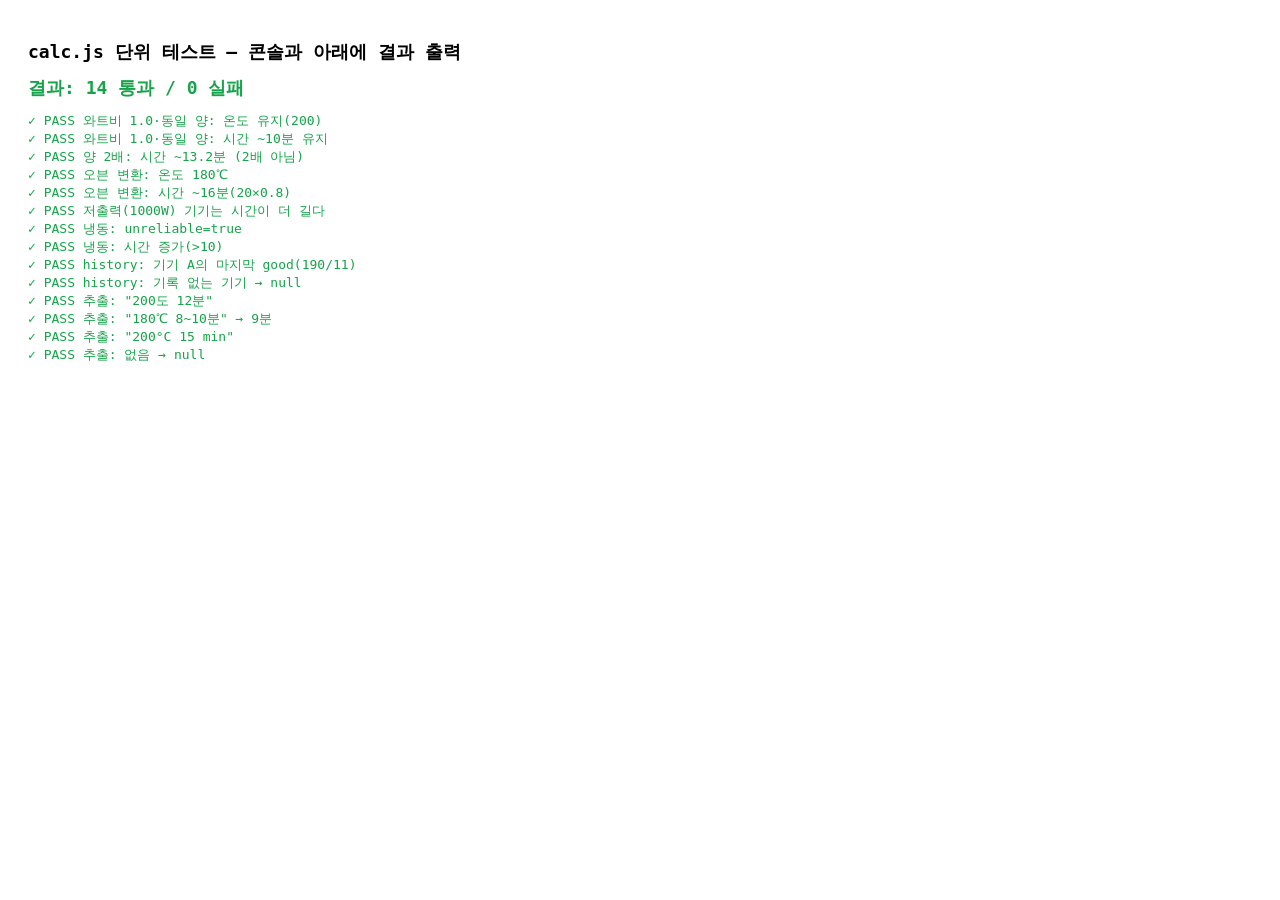
==== tests.html @ 8521ff7c "에어프라이기 레시피 보관함 PWA 초기 구현 - 기기별 레시피 보관 + 안전(중심온도)·타이머·성공기록 학습 중심 - calc.js 보정 순수함수(시작점 추정, 구간 제시) + 단" ====
<!DOCTYPE html>
<html lang="ko">
<head>
  <meta charset="UTF-8">
  <title>calc.js 테스트</title>
  <style>
    body { font-family: monospace; padding: 20px; }
    .pass { color: #16a34a; } .fail { color: #dc2626; font-weight: bold; }
    h1 { font-size: 18px; }
  </style>
</head>
<body>
  <h1>calc.js 단위 테스트 — 콘솔과 아래에 결과 출력</h1>
  <div id="out"></div>

  <script type="module">
    import { adjust, suggestFromHistory, extractFromText, FACTORS } from './calc.js';

    const out = document.getElementById('out');
    let pass = 0, fail = 0;
    function ok(name, cond) {
      const line = document.createElement('div');
      line.className = cond ? 'pass' : 'fail';
      line.textContent = (cond ? '✓ PASS  ' : '✗ FAIL  ') + name;
      out.appendChild(line);
      console.assert(cond, name);
      cond ? pass++ : fail++;
    }
    function near(a, b, tol = 0.6) { return Math.abs(a - b) <= tol; }

    // 1) 와트비 1.0 + 같은 양 + 실온 → 변화 없음
    {
      const r = adjust(
        { baseTemp: 200, baseTime: 10, baseAmount: 300, baseWattage: 1500, source: 'package', startState: 'room' },
        { wattage: 1500 }, 300);
      const mid = (r.timeMin + r.timeMax) / 2;
      ok('와트비 1.0·동일 양: 온도 유지(200)', r.temp === 200);
      ok('와트비 1.0·동일 양: 시간 ~10분 유지', near(mid, 10));
    }

    // 2) 양 2배 → 시간 × 2^0.4 (≈1.32배 → 약 13분)
    {
      const r = adjust(
        { baseTemp: 200, baseTime: 10, baseAmount: 300, baseWattage: 1500, source: 'package', startState: 'room' },
        { wattage: 1500 }, 600);
      const mid = (r.timeMin + r.timeMax) / 2;
      const expected = 10 * Math.pow(2, FACTORS.amountExp);
      ok(`양 2배: 시간 ~${expected.toFixed(1)}분 (2배 아님)`, near(mid, expected, 0.8));
    }

    // 3) 오븐 출처 변환: 온도 -20, 시간 ×0.8
    {
      const r = adjust(
        { baseTemp: 200, baseTime: 20, baseAmount: 300, baseWattage: 1500, source: 'oven', startState: 'room' },
        { wattage: 1500 }, 300);
      const mid = (r.timeMin + r.timeMax) / 2;
      ok('오븐 변환: 온도 180℃', r.temp === 180);
      ok('오븐 변환: 시간 ~16분(20×0.8)', near(mid, 16, 0.8));
    }

    // 4) 저출력 기기 → 시간 증가 (1500W 기준 → 1000W)
    {
      const hi = adjust({ baseTemp: 200, baseTime: 10, baseAmount: 300, baseWattage: 1500, source: 'package', startState: 'room' }, { wattage: 1500 }, 300);
      const lo = adjust({ baseTemp: 200, baseTime: 10, baseAmount: 300, baseWattage: 1500, source: 'package', startState: 'room' }, { wattage: 1000 }, 300);
      ok('저출력(1000W) 기기는 시간이 더 길다', (lo.timeMin + lo.timeMax) > (hi.timeMin + hi.timeMax));
    }

    // 5) 냉동 → 안전마진 + unreliable 플래그
    {
      const r = adjust({ baseTemp: 200, baseTime: 10, baseAmount: 300, baseWattage: 1500, source: 'package', startState: 'frozen' }, { wattage: 1500 }, 300);
      ok('냉동: unreliable=true', r.unreliable === true);
      ok('냉동: 시간 증가(>10)', (r.timeMin + r.timeMax) / 2 > 10);
    }

    // 6) suggestFromHistory: 마지막 good 기록 반환
    {
      const recipe = { successLog: [
        { result: 'burnt', deviceId: 'A', actualTemp: 200, actualTime: 12 },
        { result: 'good', deviceId: 'A', actualTemp: 190, actualTime: 11 },
        { result: 'good', deviceId: 'B', actualTemp: 180, actualTime: 9 },
      ]};
      const s = suggestFromHistory(recipe, 'A');
      ok('history: 기기 A의 마지막 good(190/11)', s && s.temp === 190 && s.time === 11);
      ok('history: 기록 없는 기기 → null', suggestFromHistory(recipe, 'Z') === null);
    }

    // 7) 텍스트 추출
    {
      ok('추출: "200도 12분"', JSON.stringify(extractFromText('에어프라이어 200도 12분')) === JSON.stringify({ temp: 200, time: 12 }));
      ok('추출: "180℃ 8~10분" → 9분', extractFromText('180℃ 8~10분').time === 9);
      ok('추출: "200°C 15 min"', extractFromText('Cook at 200°C for 15 min').temp === 200);
      ok('추출: 없음 → null', extractFromText('소금 약간').temp === null);
    }

    const summary = document.createElement('h1');
    summary.textContent = `결과: ${pass} 통과 / ${fail} 실패`;
    summary.style.color = fail ? '#dc2626' : '#16a34a';
    out.prepend(summary);
  </script>
</body>
</html>
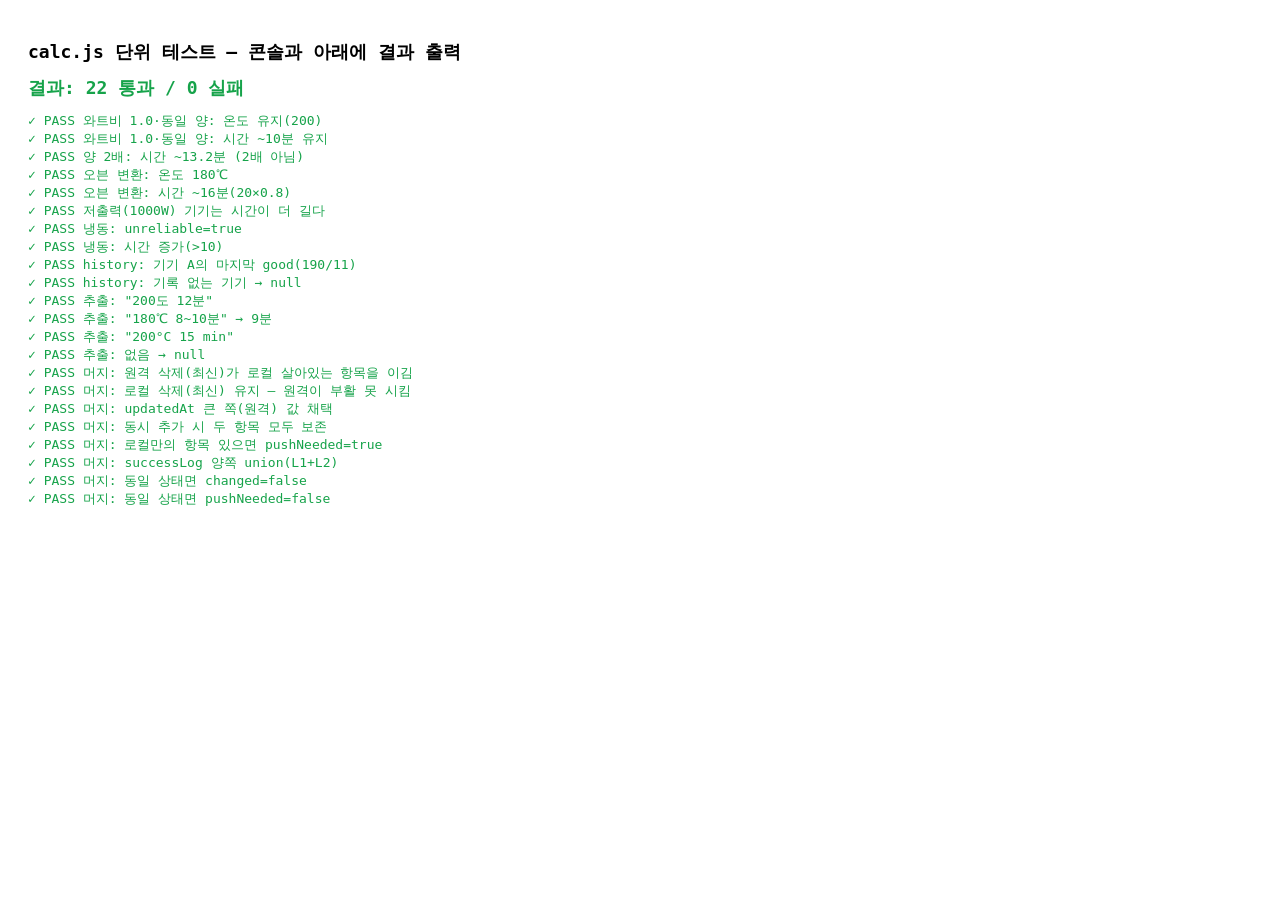
==== commit 21d4f1da: "동기화 결함 수정: tombstone + per-item updatedAt 머지 + 편집중 배너 - 삭제 부활 방지: deletedAt tombstone(60일 후 GC), 머지서" ====
--- a/tests.html
+++ b/tests.html
@@ -15,6 +15,7 @@
 
   <script type="module">
     import { adjust, suggestFromHistory, extractFromText, FACTORS } from './calc.js';
+    import { mergeCore } from './store.js';
 
     const out = document.getElementById('out');
     let pass = 0, fail = 0;
@@ -92,6 +93,63 @@
       ok('추출: 없음 → null', extractFromText('소금 약간').temp === null);
     }
 
+    // 8) 동기화 머지 — tombstone + per-item updatedAt + successLog union
+    {
+      const st = (recipes, devices = []) => ({ recipes, myDevices: devices, settings: { lastUsed: {} } });
+      const rec = (o) => Object.assign({ id: 'r1', updatedAt: 0, deletedAt: null, successLog: [] }, o);
+
+      // 8a) 삭제가 더 최신 → tombstone 유지(부활 방지)
+      {
+        const local = st([rec({ name: 'A', updatedAt: 100 })]);
+        const remote = st([rec({ name: 'A', deletedAt: 200, updatedAt: 200 })]);
+        const m = mergeCore(local, remote);
+        ok('머지: 원격 삭제(최신)가 로컬 살아있는 항목을 이김', m.recipes[0].deletedAt === 200);
+      }
+
+      // 8b) 로컬 삭제가 최신 → 원격 부활 막음
+      {
+        const local = st([rec({ name: 'A', deletedAt: 200, updatedAt: 200 })]);
+        const remote = st([rec({ name: 'A', updatedAt: 100 })]);
+        const m = mergeCore(local, remote);
+        ok('머지: 로컬 삭제(최신) 유지 — 원격이 부활 못 시킴', !!m.recipes[0].deletedAt);
+      }
+
+      // 8c) per-item LWW: 원격이 최신이면 원격 값 채택
+      {
+        const local = st([rec({ name: '옛이름', updatedAt: 100 })]);
+        const remote = st([rec({ name: '새이름', updatedAt: 200 })]);
+        const m = mergeCore(local, remote);
+        ok('머지: updatedAt 큰 쪽(원격) 값 채택', m.recipes[0].name === '새이름');
+      }
+
+      // 8d) 동시 추가 — 양쪽 항목 모두 보존 + 수렴 푸시 필요
+      {
+        const local = st([rec({ id: 'a', updatedAt: 100 })]);
+        const remote = st([rec({ id: 'b', updatedAt: 100 })]);
+        const m = mergeCore(local, remote);
+        ok('머지: 동시 추가 시 두 항목 모두 보존', m.recipes.length === 2);
+        ok('머지: 로컬만의 항목 있으면 pushNeeded=true', m.pushNeeded === true);
+      }
+
+      // 8e) successLog는 승자와 무관하게 union(기록 유실 방지)
+      {
+        const local = st([rec({ updatedAt: 200, successLog: [{ id: 'L1', result: 'good' }] })]);
+        const remote = st([rec({ updatedAt: 100, successLog: [{ id: 'L2', result: 'burnt' }] })]);
+        const m = mergeCore(local, remote);
+        const ids = m.recipes[0].successLog.map(e => e.id).sort();
+        ok('머지: successLog 양쪽 union(L1+L2)', JSON.stringify(ids) === JSON.stringify(['L1', 'L2']));
+      }
+
+      // 8f) 동일 상태 머지는 무변화(루프 방지)
+      {
+        const a = st([rec({ name: 'A', updatedAt: 100 })]);
+        const b = st([rec({ name: 'A', updatedAt: 100 })]);
+        const m = mergeCore(a, b);
+        ok('머지: 동일 상태면 changed=false', m.changed === false);
+        ok('머지: 동일 상태면 pushNeeded=false', m.pushNeeded === false);
+      }
+    }
+
     const summary = document.createElement('h1');
     summary.textContent = `결과: ${pass} 통과 / ${fail} 실패`;
     summary.style.color = fail ? '#dc2626' : '#16a34a';
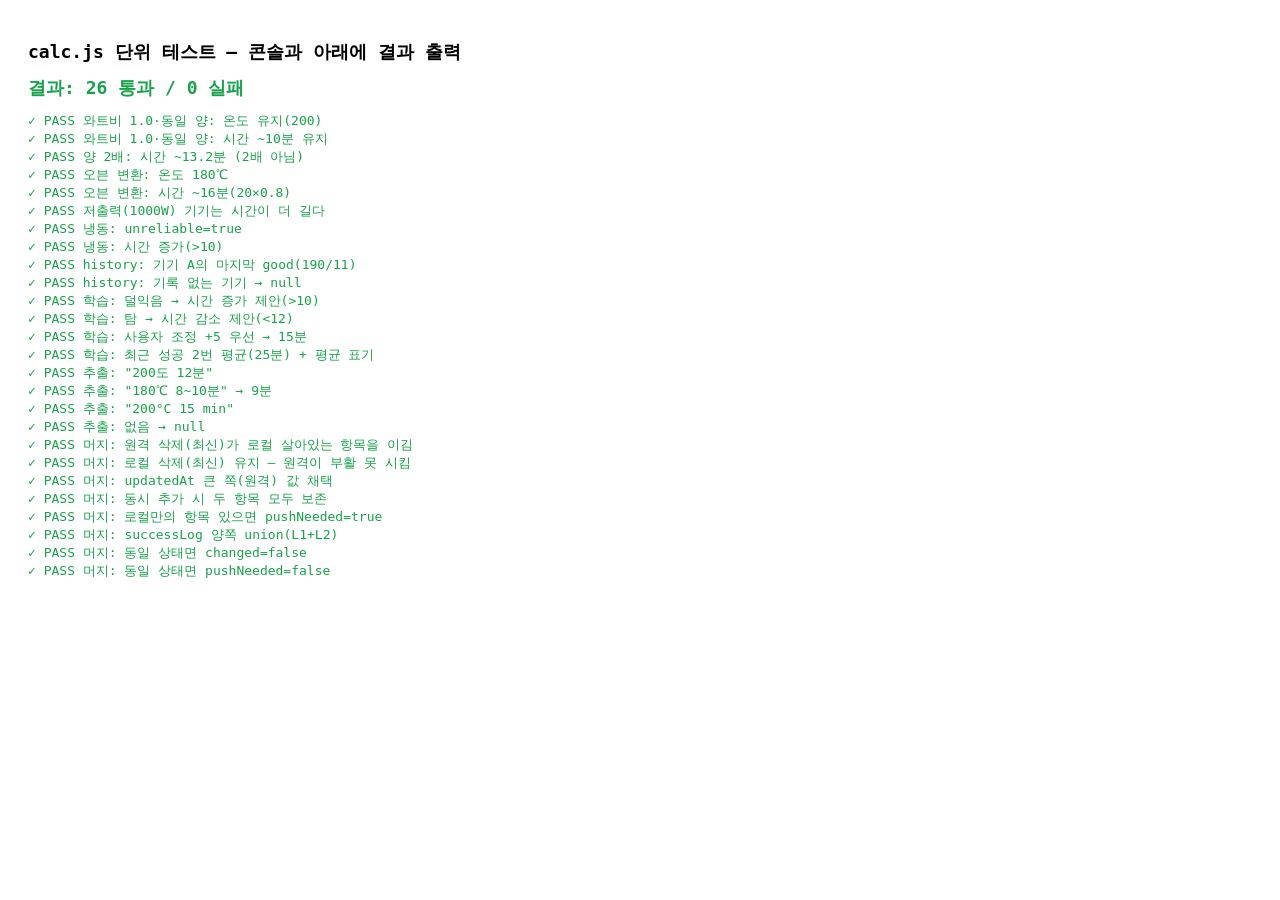
==== commit 17b2473d: "deploy 2026-06-21_16-28" ====
--- a/tests.html
+++ b/tests.html
@@ -85,6 +85,21 @@
       ok('history: 기록 없는 기기 → null', suggestFromHistory(recipe, 'Z') === null);
     }
 
+    // 6-2) 닫힌 학습 루프: 덜익음/탐/사용자조정 반영
+    {
+      const under = suggestFromHistory({ successLog: [{ result: 'undercooked', deviceId: 'A', actualTemp: 200, actualTime: 10 }] }, 'A');
+      ok('학습: 덜익음 → 시간 증가 제안(>10)', under && under.time > 10);
+      const burnt = suggestFromHistory({ successLog: [{ result: 'burnt', deviceId: 'A', actualTemp: 200, actualTime: 12 }] }, 'A');
+      ok('학습: 탐 → 시간 감소 제안(<12)', burnt && burnt.time < 12);
+      const adj = suggestFromHistory({ successLog: [{ result: 'undercooked', deviceId: 'A', actualTemp: 200, actualTime: 10, nextAdjust: 5 }] }, 'A');
+      ok('학습: 사용자 조정 +5 우선 → 15분', adj && adj.time === 15);
+      const avgS = suggestFromHistory({ successLog: [
+        { result: 'good', deviceId: 'A', actualTemp: 190, actualTime: 24 },
+        { result: 'good', deviceId: 'A', actualTemp: 190, actualTime: 26 },
+      ]}, 'A');
+      ok('학습: 최근 성공 2번 평균(25분) + 평균 표기', avgS && avgS.time === 25 && /평균/.test(avgS.reason));
+    }
+
     // 7) 텍스트 추출
     {
       ok('추출: "200도 12분"', JSON.stringify(extractFromText('에어프라이어 200도 12분')) === JSON.stringify({ temp: 200, time: 12 }));
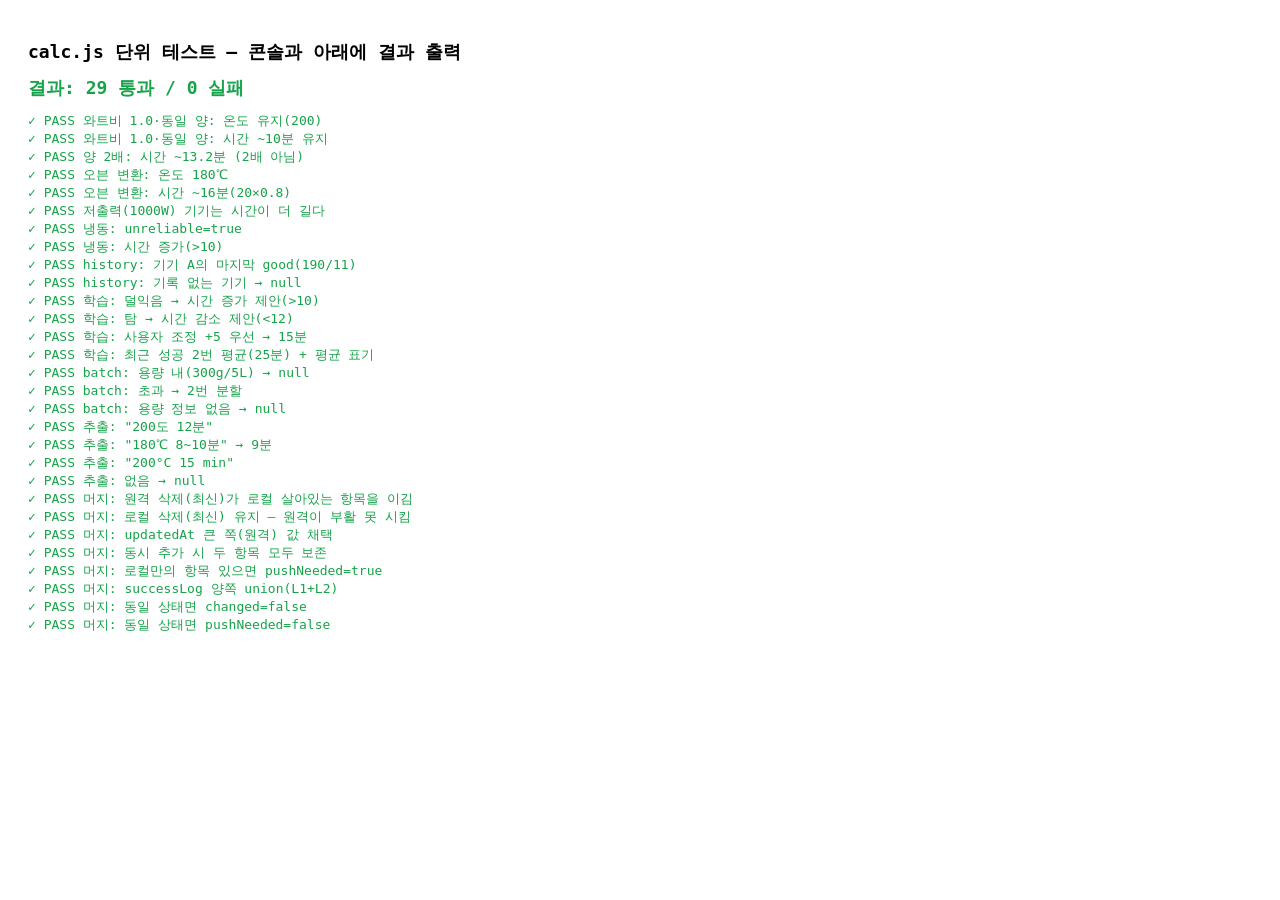
==== commit b17a5e7d: "deploy 2026-06-21_18-24" ====
--- a/tests.html
+++ b/tests.html
@@ -14,7 +14,7 @@
   <div id="out"></div>
 
   <script type="module">
-    import { adjust, suggestFromHistory, extractFromText, FACTORS } from './calc.js';
+    import { adjust, suggestFromHistory, extractFromText, batchAdvice, FACTORS } from './calc.js';
     import { mergeCore } from './store.js';
 
     const out = document.getElementById('out');
@@ -100,6 +100,14 @@
       ok('학습: 최근 성공 2번 평균(25분) + 평균 표기', avgS && avgS.time === 25 && /평균/.test(avgS.reason));
     }
 
+    // 6-3) 분할 조리 안내 (인분/용량)
+    {
+      ok('batch: 용량 내(300g/5L) → null', batchAdvice(300, 5) === null);
+      const a = batchAdvice(900, 5);   // 5×120=600 < 900 → 2배치
+      ok('batch: 초과 → 2번 분할', a && a.batches === 2);
+      ok('batch: 용량 정보 없음 → null', batchAdvice(900, null) === null);
+    }
+
     // 7) 텍스트 추출
     {
       ok('추출: "200도 12분"', JSON.stringify(extractFromText('에어프라이어 200도 12분')) === JSON.stringify({ temp: 200, time: 12 }));
